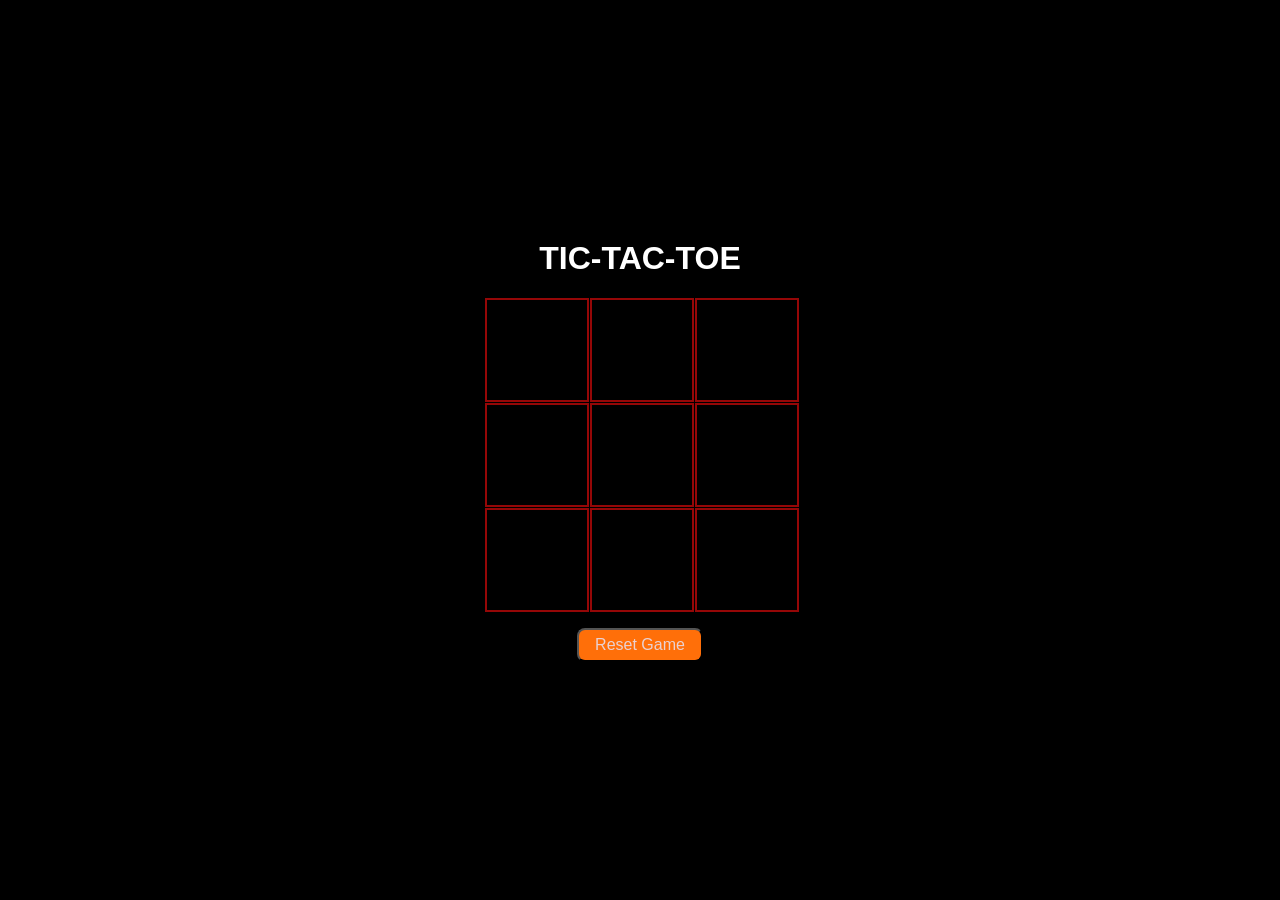
==== index.html @ 28e1712b "Initial commit" ====
<!DOCTYPE html>
<html lang="en">
<head>
    <meta charset="UTF-8">
    <meta name="viewport" content="width=device-width, initial-scale=1.0">
    <title>Tic-Tac-Toe</title>
    <link rel="stylesheet" href="styles.css">
</head>
<body>
    <div>
        <h1>TIC-TAC-TOE</h1>
        <div class="board">
            <div class="cell" data-index="0"></div>
            <div class="cell" data-index="1"></div>
            <div class="cell" data-index="2"></div>
            <div class="cell" data-index="3"></div>
            <div class="cell" data-index="4"></div>
            <div class="cell" data-index="5"></div>
            <div class="cell" data-index="6"></div>
            <div class="cell" data-index="7"></div>
            <div class="cell" data-index="8"></div>
        </div>
        <button id="resetButton">Reset Game</button>
        <div id="message"></div>
    </div>
    <script src="script.js"></script>    
</body>
</html>
---- styles.css ----
body {
    font-family: Arial, Helvetica, sans-serif;
    display: flex;
    justify-content: center;
    align-items: center;
    height: 100vh;
    margin: 0;
    background-color: #000000;
    color: white;
}
h1 {
    text-align: center;
    color:white
}
.board {
    display: grid;
    grid-template-columns: repeat(3, 100px);
    grid-template-rows: repeat(3, 100px);
    gap: 5px;
    margin: 20px auto;
}
.cell {
    width: 100px;
    height: 100px;
    border-color: azure;
    border: 2px solid #950707;
    display: flex;
    justify-content: center;
    align-items: center;
    font-size: 36px;
    cursor: pointer;
}
.cell:hover {
    background-color: #c83030;
}
#resetButton {
    display: block;
    margin: 20px auto;
    padding: 6px 16px;
    border-radius: 8px;
    background-color: #ff6f09;
    color: rgb(234, 209, 209);
    font-size: 16px;
    cursor: pointer;
}
#message {
    text-align: center;
    color: white;
    font-size: 10px;
    margin-top: 20px;
}
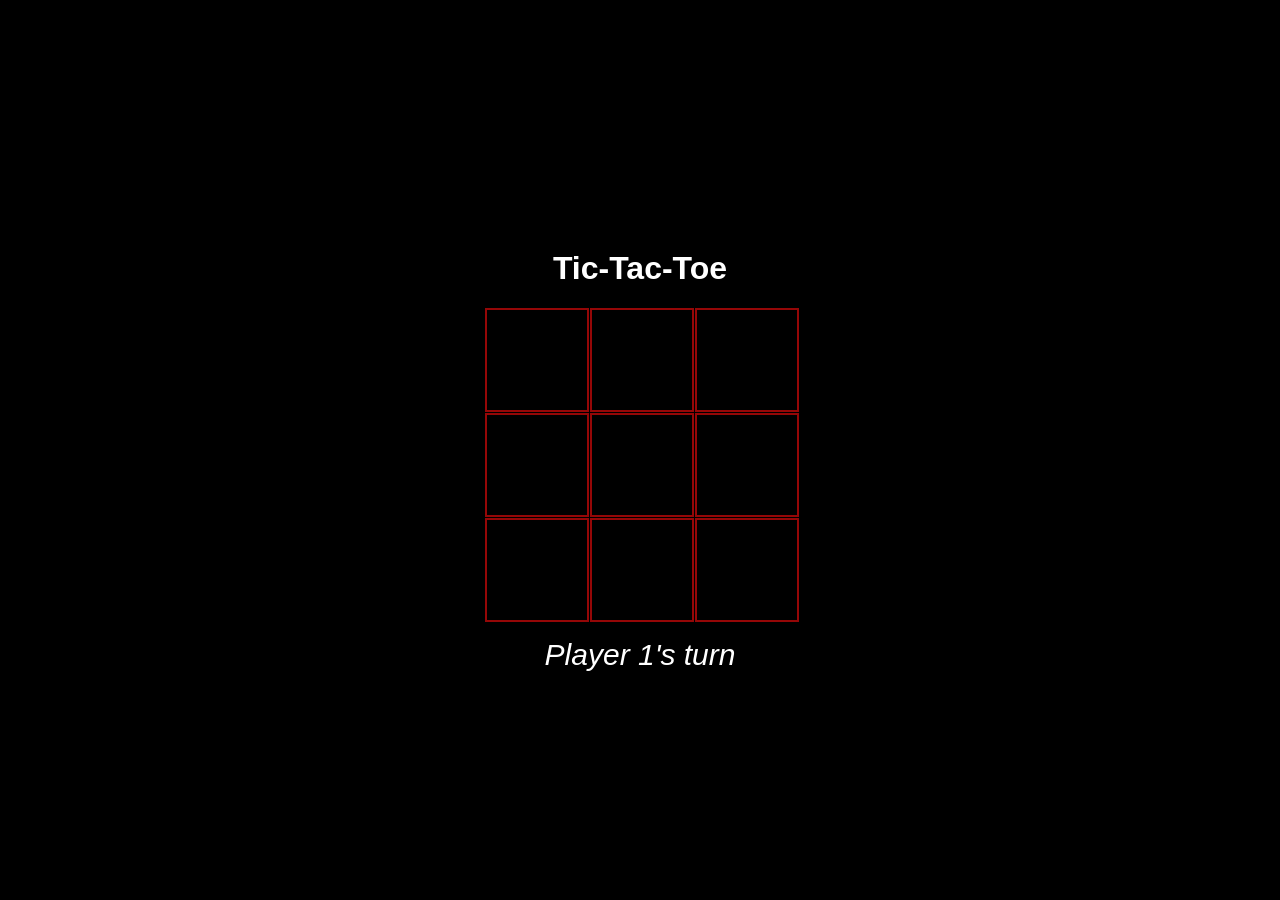
==== commit 23619687: "tic-tac-toe basic" ====
--- a/index.html
+++ b/index.html
@@ -3,14 +3,15 @@
 <head>
     <meta charset="UTF-8">
     <meta name="viewport" content="width=device-width, initial-scale=1.0">
-    <title>Tic-Tac-Toe</title>
-    <link rel="stylesheet" href="styles.css">
+    <title>Tic-Tac-Toe Game</title>  <!-- This sets the title of the webpage that appears in the browser tab. -->
+    <link rel="stylesheet" href="styles.css">  <!-- Links to the external CSS file for styling the page. -->
 </head>
 <body>
     <div>
-        <h1>TIC-TAC-TOE</h1>
-        <div class="board">
-            <div class="cell" data-index="0"></div>
+        <h1>Tic-Tac-Toe</h1>  <!-- This is a heading element displaying the game title. -->
+        <div class="board" id="board">  <!-- This div represents the game board. The 'id' allows JavaScript to reference it. -->
+            <!-- Each of these divs is a cell in the 3x3 grid. They are empty initially and will be filled with X or O via JavaScript. -->
+            <div class="cell" data-index="0"></div>  <!-- 'data-index' is a custom attribute to track the cell's position (0-8). -->
             <div class="cell" data-index="1"></div>
             <div class="cell" data-index="2"></div>
             <div class="cell" data-index="3"></div>
@@ -20,9 +21,17 @@
             <div class="cell" data-index="7"></div>
             <div class="cell" data-index="8"></div>
         </div>
-        <button id="resetButton">Reset Game</button>
-        <div id="message"></div>
+        <div id="message"></div>  <!-- This div will display turn messages (e.g., "Player 1's turn"). -->
     </div>
-    <script src="script.js"></script>    
+    
+    <!-- Modal for game end (winner/draw alert) -->
+    <div id="modal" class="modal">  <!-- The modal container, hidden by default via CSS. -->
+        <div class="modal-content">  <!-- The inner content of the modal. -->
+            <p id="modalMessage"></p>  <!-- Placeholder for the winner/draw message. -->
+            <button id="playAgainButton">Play Again</button>  <!-- Button to reset and play again. -->
+        </div>
+    </div>
+    
+    <script src="script.js"></script>  <!-- Links to the external JavaScript file for game logic. Placed at the end of the body for better performance. -->
 </body>
 </html>
--- a/styles.css
+++ b/styles.css
@@ -33,19 +33,48 @@
 .cell:hover {
     background-color: #c83030;
 }
-#resetButton {
-    display: block;
-    margin: 20px auto;
-    padding: 6px 16px;
-    border-radius: 8px;
-    background-color: #ff6f09;
-    color: rgb(234, 209, 209);
-    font-size: 16px;
-    cursor: pointer;
-}
 #message {
     text-align: center;
     color: white;
-    font-size: 10px;
+    font-size: 30px;
+    font-style: italic;
     margin-top: 20px;
 }
+/* Modal Styles */
+.modal {
+    display: none; 
+    position: fixed; 
+    z-index: 1; 
+    left: 0;
+    top: 0;
+    width: 100%; 
+    height: 100%; 
+    overflow: auto; 
+    background-color: rgb(249, 219, 219); 
+    background-color: rgba(205, 169, 169, 0.4); 
+}
+.modal-content {
+    background-color: #3a0d0d;
+    margin: 15% auto; 
+    padding: 20px;
+    border: 1px solid #888;
+    width: 80%; 
+    max-width: 300px;
+    text-align: center;
+    border-radius: 10px;
+}
+#playAgainButton {
+    padding: 10px 20px;  /* Adds padding inside the button. */
+    font-size: 16px;  /* Sets font size. */
+    background-color: #4CAF50;  /* Green background. */
+    color: white;  /* White text. */
+    border: none;  /* No border. */
+    border-radius: 5px;  /* Rounded corners. */
+    cursor: pointer;  /* Pointer cursor on hover. */
+    margin-top: 10px;  /* Space above the button. */
+}
+
+#playAgainButton:hover {
+    background-color: #45a049;  /* Darker green on hover. */
+}
+
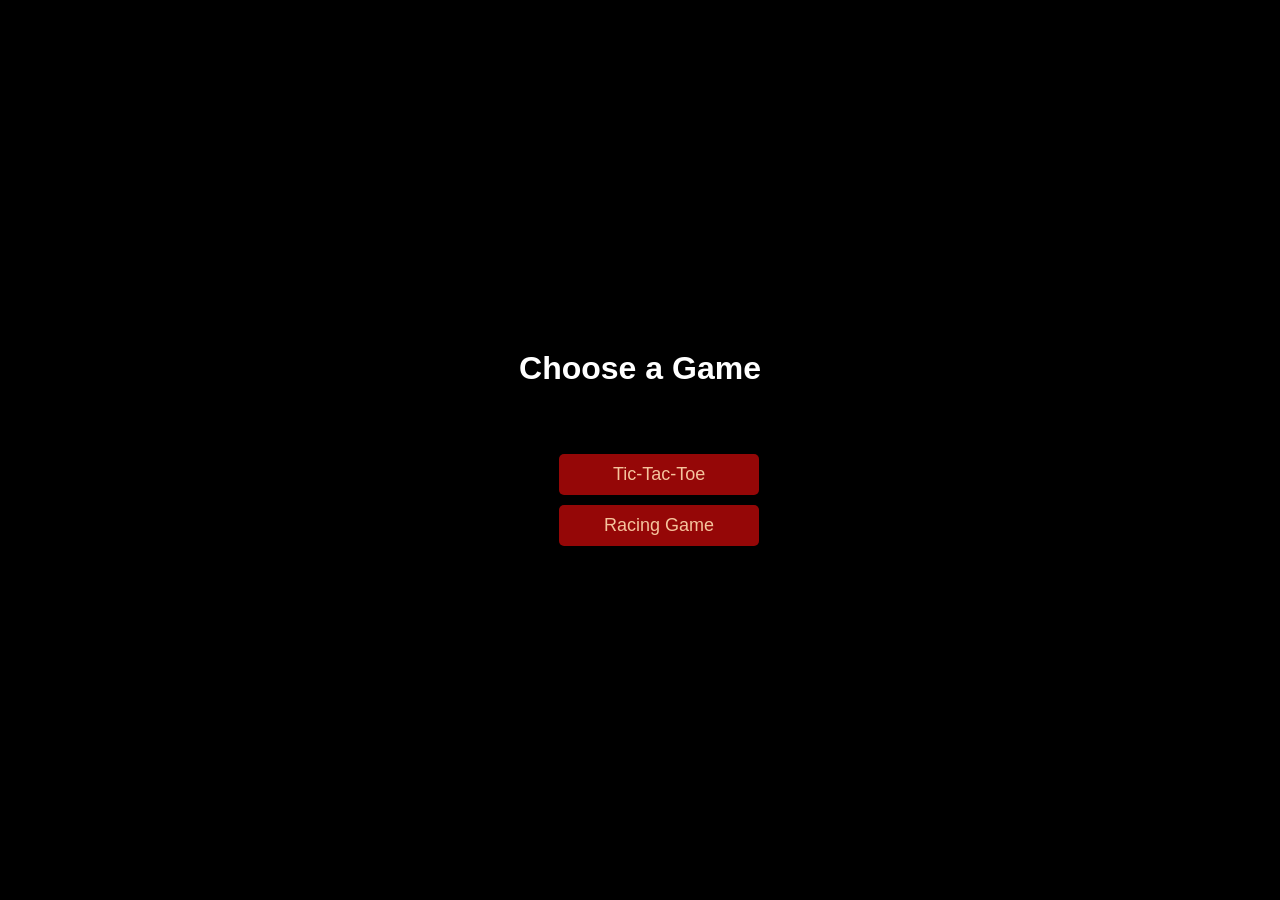
==== commit d1492e05: "added racing game" ====
--- a/index.html
+++ b/index.html
@@ -3,35 +3,62 @@
 <head>
     <meta charset="UTF-8">
     <meta name="viewport" content="width=device-width, initial-scale=1.0">
-    <title>Tic-Tac-Toe Game</title>  <!-- This sets the title of the webpage that appears in the browser tab. -->
-    <link rel="stylesheet" href="styles.css">  <!-- Links to the external CSS file for styling the page. -->
+    <title>Menu</title>
+    <style>
+        body { 
+            background-color: #000000;
+            color: white;
+            font-family: Arial, Helvetica, sans-serif;
+            display: flex;
+            justify-content: center;
+            align-items: center;
+            height: 100vh;
+            margin: 0;
+        }
+        .menu {
+            display: flex;
+            flex-direction: column;
+            gap: 20px;
+        }
+        h1 {
+            text-align: center;
+            color: #fff;
+        }
+        .game-list {
+            list-style-type: none;
+        }
+        .game-list li {
+            margin: 10px 0;
+        }  
+        button {
+            width: 200px;  /* Button width. */
+            padding: 10px 10px;  /* Button padding for size. */
+            font-size: 18px;  /* Larger text. */
+            background-color:#950707;  /* Green background. */
+            color: rgb(245, 196, 157);  /* White text. */
+            border: none;  /* No border. */
+            border-radius: 5px;  /* Rounded corners. */
+            cursor: pointer;  /* Pointer on hover. */
+        }
+        button:hover {
+            background-color: #c83030; 
+            color: #e4e0e0; /* Darker green on hover. */
+        }
+
+    </style>
 </head>
 <body>
-    <div>
-        <h1>Tic-Tac-Toe</h1>  <!-- This is a heading element displaying the game title. -->
-        <div class="board" id="board">  <!-- This div represents the game board. The 'id' allows JavaScript to reference it. -->
-            <!-- Each of these divs is a cell in the 3x3 grid. They are empty initially and will be filled with X or O via JavaScript. -->
-            <div class="cell" data-index="0"></div>  <!-- 'data-index' is a custom attribute to track the cell's position (0-8). -->
-            <div class="cell" data-index="1"></div>
-            <div class="cell" data-index="2"></div>
-            <div class="cell" data-index="3"></div>
-            <div class="cell" data-index="4"></div>
-            <div class="cell" data-index="5"></div>
-            <div class="cell" data-index="6"></div>
-            <div class="cell" data-index="7"></div>
-            <div class="cell" data-index="8"></div>
-        </div>
-        <div id="message"></div>  <!-- This div will display turn messages (e.g., "Player 1's turn"). -->
+    <div class="menu">
+        <h1>Choose a Game</h1>
+        <ul class="game-list">
+            <li>
+                <button onclick="window.location.href='tic-tac-toe.html'">Tic-Tac-Toe</button>
+            </li>
+            <li>
+                <button onclick="window.location.href='racing.html'">Racing Game</button>
+            </li>
+        </ul>
     </div>
     
-    <!-- Modal for game end (winner/draw alert) -->
-    <div id="modal" class="modal">  <!-- The modal container, hidden by default via CSS. -->
-        <div class="modal-content">  <!-- The inner content of the modal. -->
-            <p id="modalMessage"></p>  <!-- Placeholder for the winner/draw message. -->
-            <button id="playAgainButton">Play Again</button>  <!-- Button to reset and play again. -->
-        </div>
-    </div>
-    
-    <script src="script.js"></script>  <!-- Links to the external JavaScript file for game logic. Placed at the end of the body for better performance. -->
 </body>
 </html>
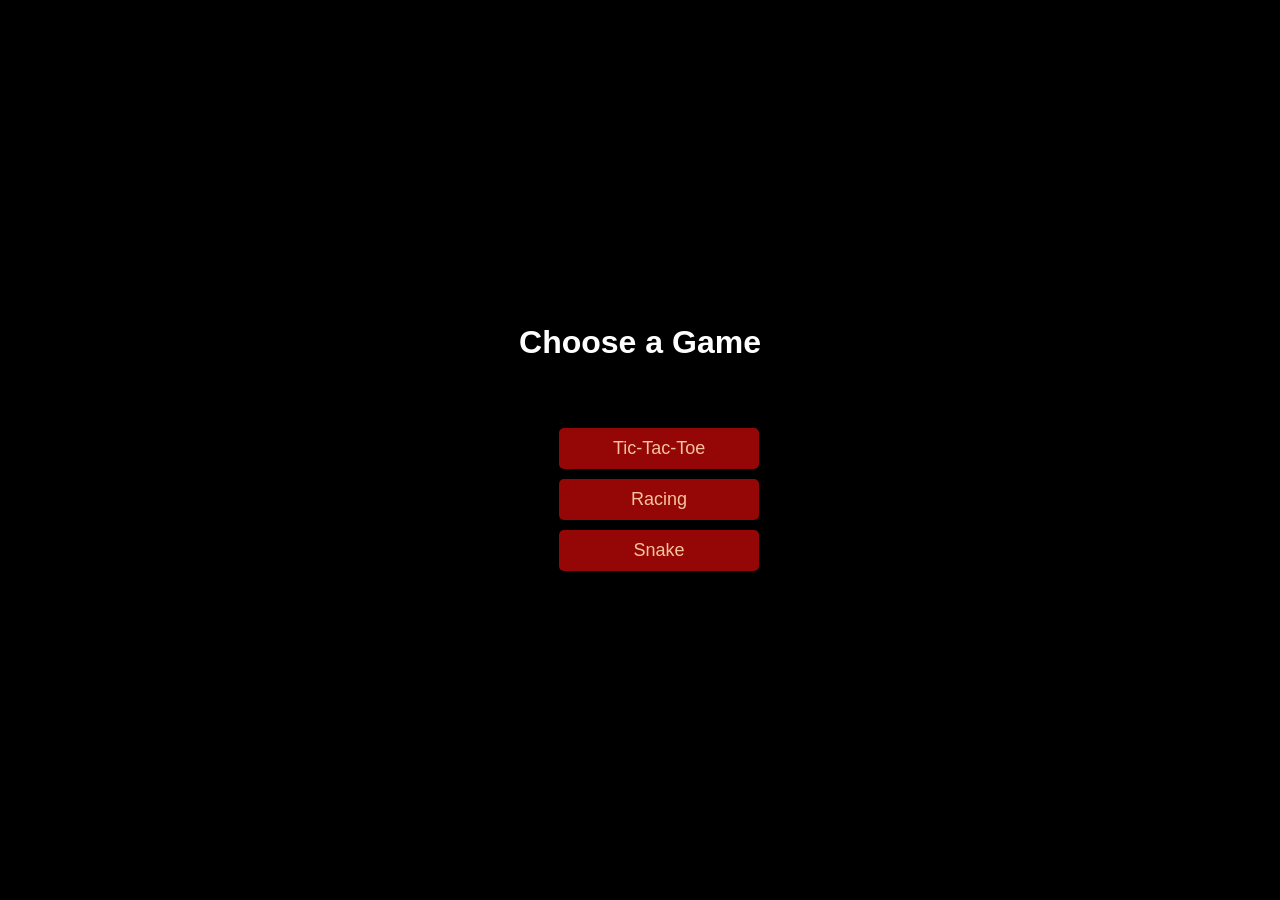
==== commit 39ad7b9e: "added snake" ====
--- a/index.html
+++ b/index.html
@@ -55,7 +55,10 @@
                 <button onclick="window.location.href='tic-tac-toe.html'">Tic-Tac-Toe</button>
             </li>
             <li>
-                <button onclick="window.location.href='racing.html'">Racing Game</button>
+                <button onclick="window.location.href='racing.html'">Racing</button>
+            </li>
+            <li>
+                <button onclick="window.location.href='snake.html'">Snake</button>
             </li>
         </ul>
     </div>
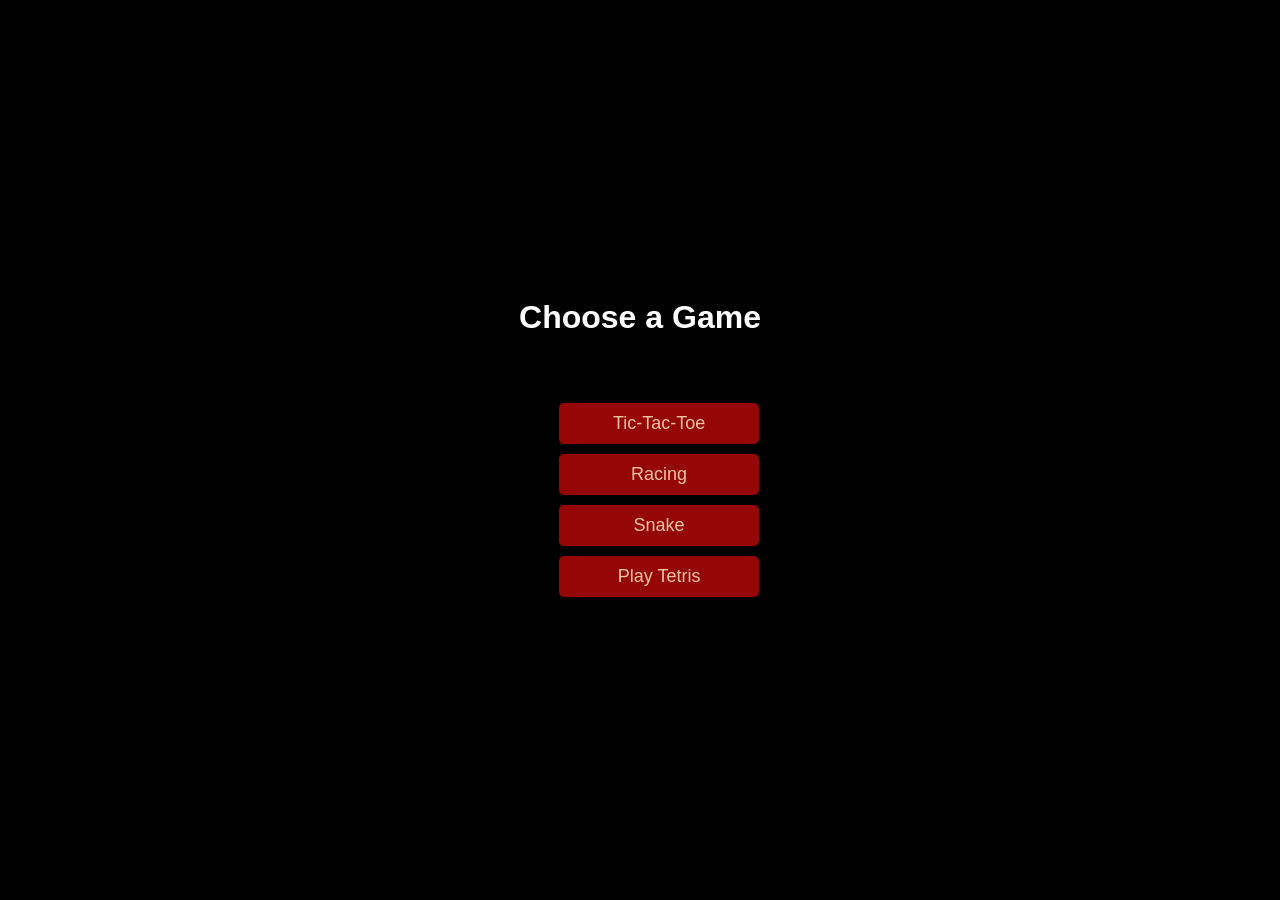
==== commit fa496439: "game 4" ====
--- a/index.html
+++ b/index.html
@@ -60,6 +60,9 @@
             <li>
                 <button onclick="window.location.href='snake.html'">Snake</button>
             </li>
+            <li>
+                <button onclick="window.location.href='tetris.html'">Play Tetris</button>  <!-- New button for Tetris. -->
+            </li>
         </ul>
     </div>
     
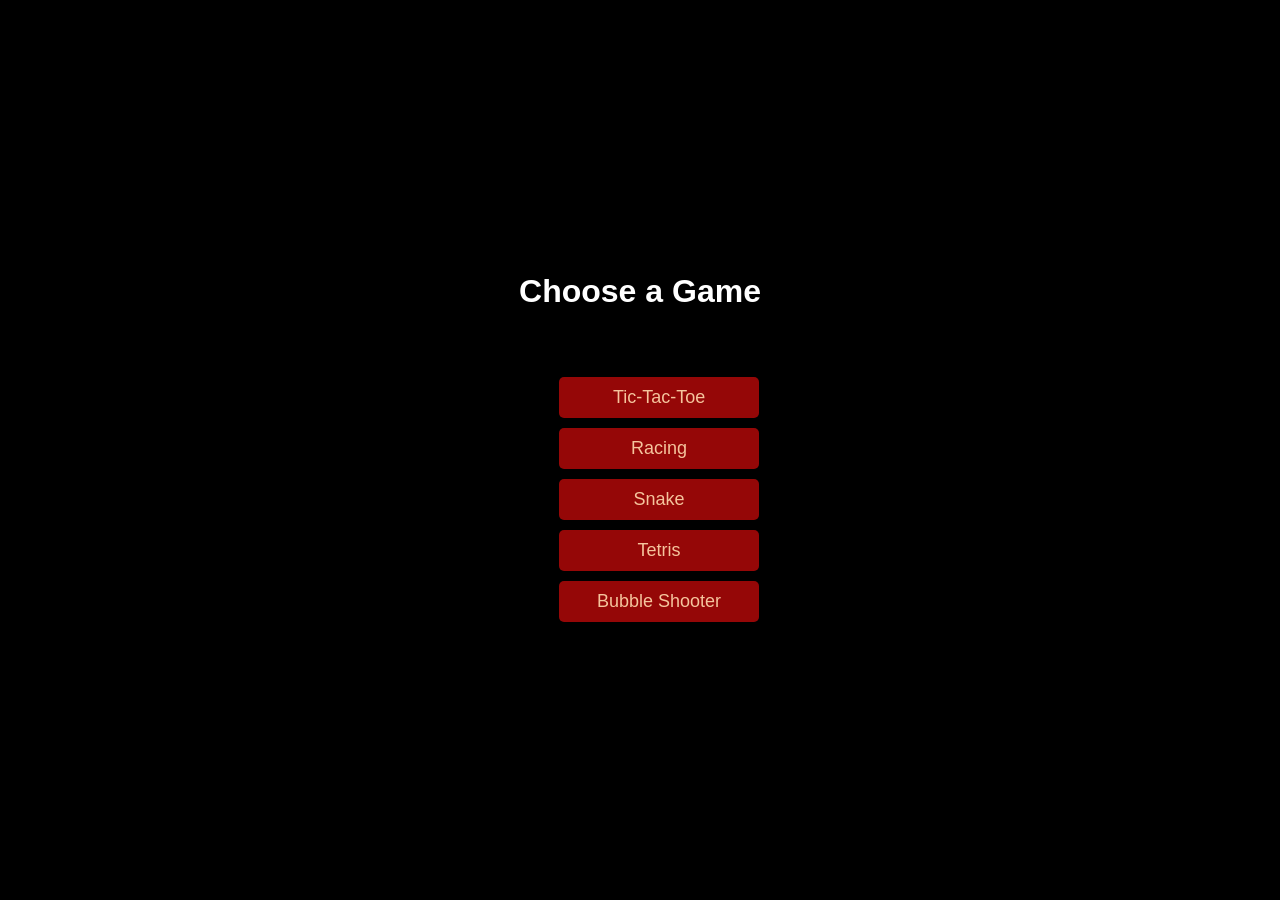
==== commit 84316ff2: "updated" ====
--- a/index.html
+++ b/index.html
@@ -61,7 +61,10 @@
                 <button onclick="window.location.href='snake.html'">Snake</button>
             </li>
             <li>
-                <button onclick="window.location.href='tetris.html'">Play Tetris</button>  <!-- New button for Tetris. -->
+                <button onclick="window.location.href='tetris.html'">Tetris</button> 
+            </li>
+            <li>
+                <button onclick="window.location.href='bubble-shooter.html'">Bubble Shooter</button> 
             </li>
         </ul>
     </div>
